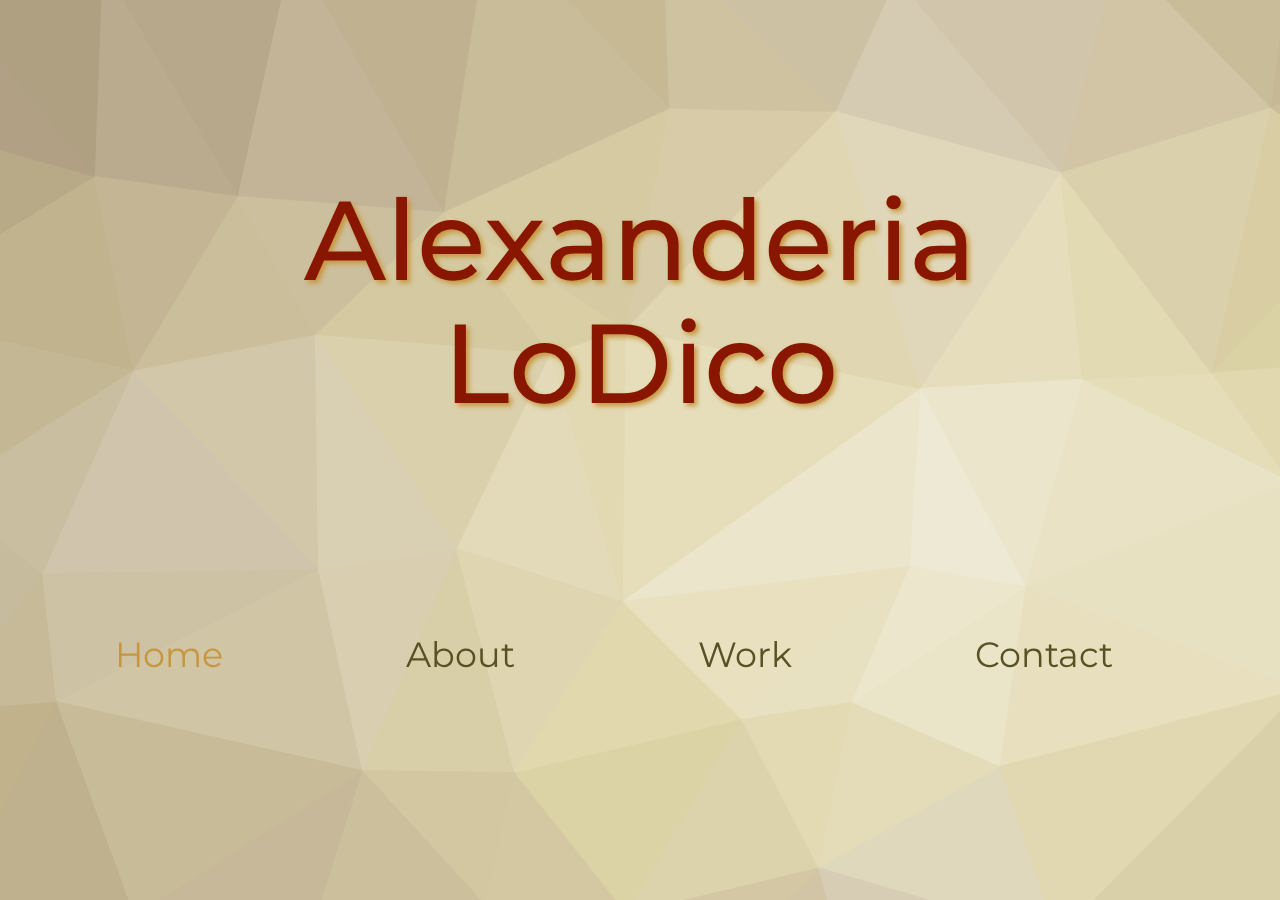
==== index.html @ 9928cad4 "Start of site redesign" ====
<!DOCTYPE html>
<html lang="en">
  <head>
    <!-- Meta Tags -->
    <meta charset="utf-8">
    <meta name="author" content="Alexanderia LoDico">
    <meta name="description" content="This is a design portfolio">
    <meta name="viewport" content="width=device-width, initial-scale=1">
    <!-- Search Title -->
    <title> Alexanderia LoDico </title>
    <!-- Tab Icon -->
    <link rel="shortcut icon" href="pix/logo1.png" />
    <!-- Bootstrap -->
    <link rel="stylesheet" href="https://maxcdn.bootstrapcdn.com/bootstrap/3.3.7/css/bootstrap.min.css" integrity="sha384-BVYiiSIFeK1dGmJRAkycuHAHRg32OmUcww7on3RYdg4Va+PmSTsz/K68vbdEjh4u" crossorigin="anonymous">
    <!-- Font Awesome Stylesheet -->
    <link rel="stylesheet" href="http://maxcdn.bootstrapcdn.com/font-awesome/4.5.0/css/font-awesome.min.css">
    <!-- Google Fonts -->
    <link href="https://fonts.googleapis.com/css?family=Montserrat" rel="stylesheet">
    <!-- Animate -->
    <link rel="stylesheet" href="https://cdnjs.cloudflare.com/ajax/libs/animate.css/3.5.2/animate.min.css">
    <!-- Stylesheet -->
    <link rel="stylesheet" type="text/css" href="style.css" />
    <!-- Latest compiled and minified JavaScript -->
    <script src="http://code.jquery.com/jquery-1.11.0.min.js"></script>
    <script src="https://maxcdn.bootstrapcdn.com/bootstrap/3.3.7/js/bootstrap.min.js" integrity="sha384-Tc5IQib027qvyjSMfHjOMaLkfuWVxZxUPnCJA7l2mCWNIpG9mGCD8wGNIcPD7Txa" crossorigin="anonymous"></script>
  </head>
  <body>
    <main class="me" >
        <div class="title animated fadeIn">
          <h1> Alexanderia </h1>
          <h1> LoDico </h1>
        </div>
    </main>
    <nav class="navbar navbar-default">
      <div class="container-fluid" id="navigation">
        <div class="navbar-header">
          <button type="button" class="navbar-toggle" data-toggle="collapse" data-target="#navbar">
            <span class="icon-bar"></span>
            <span class="icon-bar"></span>
            <span class="icon-bar"></span>
          </button>
        </div>
        <div class="collapse navbar-collapse" id="navbar">
          <ul class="nav navbar-nav">
            <li class="active"> <a href="index.html" class="hvr-underline-from-center"> Home </a></li>
            <li> <a href="about.html" class="hvr-underline-from-center"> About </a></li>
            <li> <a href="work.html" class="hvr-underline-from-center"> Work </a></li>
            <li> <a href="contact.html" class="hvr-underline-from-center"> Contact </a></li>
          </ul>
        </div>
      </div>
    </nav>
  </body>
  </html>
---- style.css ----
/* clears settings */
html, body, div {
  margin: 0;
  padding: 0;
}

html {
  height: auto;
  width: 100%;
  background-image: url("pattern.png");
  background-repeat: repeat;
  font-size: 12px;
}

h1 {font-size: 5rem; margin: 0 auto;}
h2 {font-size: 3rem;}
h3 {font-size: 2rem;}
h4 {font-size: 1.6rem;}
p, ul {font-size: 1.4rem;}

body {
  display: block;
  background-color: rgba(223,214,167,0);
  font-family: 'Montserrat', sans-serif;
  color: #706563;
}

/* Homepage Title */

h1, h2{
  color: #881600;
}

.title {
  text-align: center;
  text-shadow: 3px 3px 5px #c8963e;
  padding-top: 45%;
  padding-bottom: 5%;
}

/* Navigation */

header {
  margin: -35px 0 15px 0;
  padding-top: 2.5%;
}

.navbar-default {
  background-color: transparent;
  border: none;
}

.navbar #navigation {
  height: 75px;
  padding-top: 30px;
  padding-bottom: 20px;
}

.navbar #navigation ul{
  list-style-type: none;
  font-size: 2.5rem;
  width: 100%;
}

.navbar #navigation li{
  text-align: center;
  margin: 0 auto;
}

.navbar #navigation li a{
  text-decoration: none;
  display: block;
  color: #585123;
}

.navbar-default .navbar-nav>.active>a, .navbar-default .navbar-nav>.active>a:focus, .navbar-default .navbar-nav>.active>a:hover {
    color: #555;
    background-color: transparent;
}

.nav>li>a {
    padding: 10px 0;
}

.navbar-default .navbar-toggle {
    border: 2px solid #585123;
}

.navbar-default .navbar-toggle .icon-bar {
    background-color: #585123;
}

.navbar-default .navbar-toggle:focus, .navbar-default .navbar-toggle:hover {
    background-color: transparent;
    border: 2px solid #c8963e;
}

.navbar-default .navbar-toggle:focus .icon-bar, .navbar-default .navbar-toggle:hover .icon-bar{
    background-color: #c8963e;
}

.navbar-toggle {
    position: relative;
    float: none;
    padding: 9px 10px;
    margin-top: 8px;
    margin-bottom: 8px;
}
@media screen and (min-width: 770px) {
  #navbar {
    border-color: transparent;
    background-color: transparent;
  }
}

.navbar-default .navbar-collapse, .navbar-default .navbar-form {
    border-color: #a39171;
    background-color: rgba(163,145,113,1);
}

.navbar-collapse {
    overflow-x: visible;
    -webkit-overflow-scrolling: touch;
    border-top: none;
    -webkit-box-shadow:none;
    box-shadow:none;
}
.navbar button {
  margin-right: 28%;
  margin-left: 42%;
}

/* hover for nav */

li.active a {
  color: #c8963e !important;
}
li.active a.hvr-underline-from-center:before {
  background: #c8963e;
}

/* Underline on hover */

.hvr-underline-from-center {
  display: inline-block;
  vertical-align: middle;
  -webkit-transform: perspective(1px) translateZ(0);
  transform: perspective(1px) translateZ(0);
  box-shadow: 0 0 1px transparent;
  position: relative;
  overflow: hidden;
}
.hvr-underline-from-center:before {
  content: "";
  position: absolute;
  z-index: -1;
  left: 50%;
  right: 50%;
  bottom: 0;
  background: #585123;
  height: 3px;
  -webkit-transition-property: left, right;
  transition-property: left, right;
  -webkit-transition-duration: 0.3s;
  transition-duration: 0.3s;
  -webkit-transition-timing-function: ease-out;
  transition-timing-function: ease-out;
}
.hvr-underline-from-center:hover:before, .hvr-underline-from-center:focus:before, .hvr-underline-from-center:active:before {
  left: 0;
  right: 0;
}

/* Body background color excludes the homepage */

.layer {
  background-color: #dfd6a7;
  padding: 25px 30px 0 30px;
  border-top: 3px solid #c8963e;
  border-bottom: 3px solid #c8963e;
  box-shadow: 0 0 15px rgba(0, 0, 0, 0.3);
}

/* Styles for about page */

#about{
  padding: 3% 5%;
}

#about h3{
  color: #585123;
}

#about p{
  padding: 1% 15% 1% 15%;
}

#about .row {
  margin: 0 auto;
  padding-left: 3%;
  padding-bottom: 5%;
  padding-top: 5%;
}

#about .row h3,p{
  text-align: center;
}

#about .col-md-6 {
  padding-bottom: 15px;
}

#info h2 {
  padding: 0 15% 0 5%;
}

#info p{
  text-align: left;
  line-height: 1.5em;
  padding: 1% 15% 3% 5%;
}

#about i {
  color: rgba(163,145,113,1);
  margin-left: 40%;
}

#about i:hover {
  color: rgba(163,145,113,.5);
}

/* Float */

.hvr-float {
  display: inline-block;
  vertical-align: middle;
  -webkit-transform: perspective(1px) translateZ(0);
  transform: perspective(1px) translateZ(0);
  box-shadow: 0 0 1px transparent;
  -webkit-transition-duration: 0.3s;
  transition-duration: 0.3s;
  -webkit-transition-property: transform;
  transition-property: transform;
  -webkit-transition-timing-function: ease-out;
  transition-timing-function: ease-out;
}
.hvr-float:hover, .hvr-float:focus, .hvr-float:active {
  -webkit-transform: translateY(-8px);
  transform: translateY(-8px);
}

.resume {
  text-align: center;
}

.resume a {
  text-decoration: none;
  color: rgba(88,81,35,1);
}

.resume h4 {
  padding-bottom: .5%;
}

/* Styles for work page */

/* Glow */
.hvr-glow {
  -webkit-transform: perspective(1px) translateZ(0);
  transform: perspective(1px) translateZ(0);
  box-shadow: 0 0 1px transparent;
  -webkit-transition-duration: 0.3s;
  transition-duration: 0.3s;
  -webkit-transition-property: box-shadow;
  transition-property: box-shadow;
}
.hvr-glow:hover, .hvr-glow:focus, .hvr-glow:active {
  box-shadow: 0 0 8px rgba(0, 0, 0, 0.6);
}

#work{
  padding: 4% 2% 1.5% 2%;
}

#work .panel-title {
  color: #881600;
  text-align: center;
  font-size: 2.2rem;
  padding: 1% 0;
}

#work .panel-title a:hover {
  text-decoration: none;
}

#work .panel-title.hvr-underline-from-center:before {
  background: #881600;
}


#work .panel-title a:focus {
  text-decoration: none;
}

#work .panel-heading {
  padding: 1% 2%;
  background-color: #dfd6a7;
  text-align: center;
}

/*#work .panel-heading:hover {
  background-color: #e7e0bc;
}*/

#work .panel {
    border: none;
    box-shadow: none;
}

#work .panel-body {
  background-color: #eeead1;
  border: none;
  box-shadow: inset 0 0 15px rgba(0, 0, 0, 0.1);
}

#work #sample img {
  box-shadow: 0 0 5px #585123;
  border-radius: 5px;
}

#work #sample a img:hover {
  box-shadow: 0 0 20px #585123;
  filter: opacity(.85);

}

#work #sample .row {
  margin-left: 15%;
}

#work #sample #block {
  padding: 2% 0;
}

figure {
  display: block;
  position: relative;
  overflow: hidden;
  margin-right: 85px;
  box-shadow: 0 0 5px #585123;
  border-radius: 5px;
}

.cap-bot figcaption { left: 0; bottom: -30%;}
.cap-bot:hover figcaption { bottom: 0; }

figcaption {
  position: absolute;
  background: rgba(88,81,35,.9);
  color: #dfd6a7;
  padding: 10px 20px;
  opacity: 0;
  bottom: 0;
  left: -30%;
  -webkit-transition: all 0.6s ease;
  -moz-transition:    all 0.6s ease;
  -o-transition:      all 0.6s ease;
  border-radius: 5px;
}

figure:hover {
  box-shadow: 0 0 20px #585123;
}

figure:hover figcaption {
  opacity: 1;
  left: 0;
}

#contact .form-control {
  background-color: #eeead1;
}

#contact .form-control:focus {
  box-shadow: inset 0 1px 1px rgba(131,131,131,.075),0 0 8px rgba(131,131,131,.6);
  border: 1px solid rgba(163,145,113,.7);
}

#contact .btn-primary {
  color: #585123;
  background-color: #a39171;
  border-color: #a39171;
  margin-top: 5%;
}

#contact .btn-primary:hover {
  color: #a39171;
  background-color: #585123;
  border-color: #585123;
}

#contact #contact-form {
  padding: 5% 0 10% 0;
}

#contact #social {
  padding: 5% 0 10% 0;
  text-align: center;
}

#contact #social p {
  text-align: left;
  padding: 2% 5% 0 5%;
}

#contact #social a {
  color: rgba(163,145,113,1);
  padding: 5% 1% 0 1%;
}

#contact #social a:hover {
  color: rgba(163,145,113,.5);
}

/* Styles for footer */

footer {
  margin: 4% 0;
}

/* Media Queries */
@media screen and (min-width: 478px) {
  html {font-size: 13px;}
  .title {padding-top: 3%; margin: 18% 0 10% 0;}
  #navigation li{float: left; padding: 0 5% 0 4%;}
  h1{font-size: 6rem;}
  #work #sample .row { margin-left: 10%; }
}

@media screen and (min-width: 768px) {
  html {font-size: 14px;}
  .title {padding-top: 15%; margin: 0 auto;  margin: -1% 0 10% 0; padding-bottom: 4%;}
  #navigation li{float: left; padding: 0 8% 0 7%;}
  h1{font-size: 8rem;}
  #about .row { margin: 0 auto; padding-left: 7%; padding-bottom: 5%; padding-top: 5%;}
  #about i { margin-left: 43%;}
  #info h2 { padding: 0; }
  #info p{ padding: 1% 20% 3% 0;}
  #work #sample .row { margin-left: 3%; }
  footer { margin: 2% 0 }
}
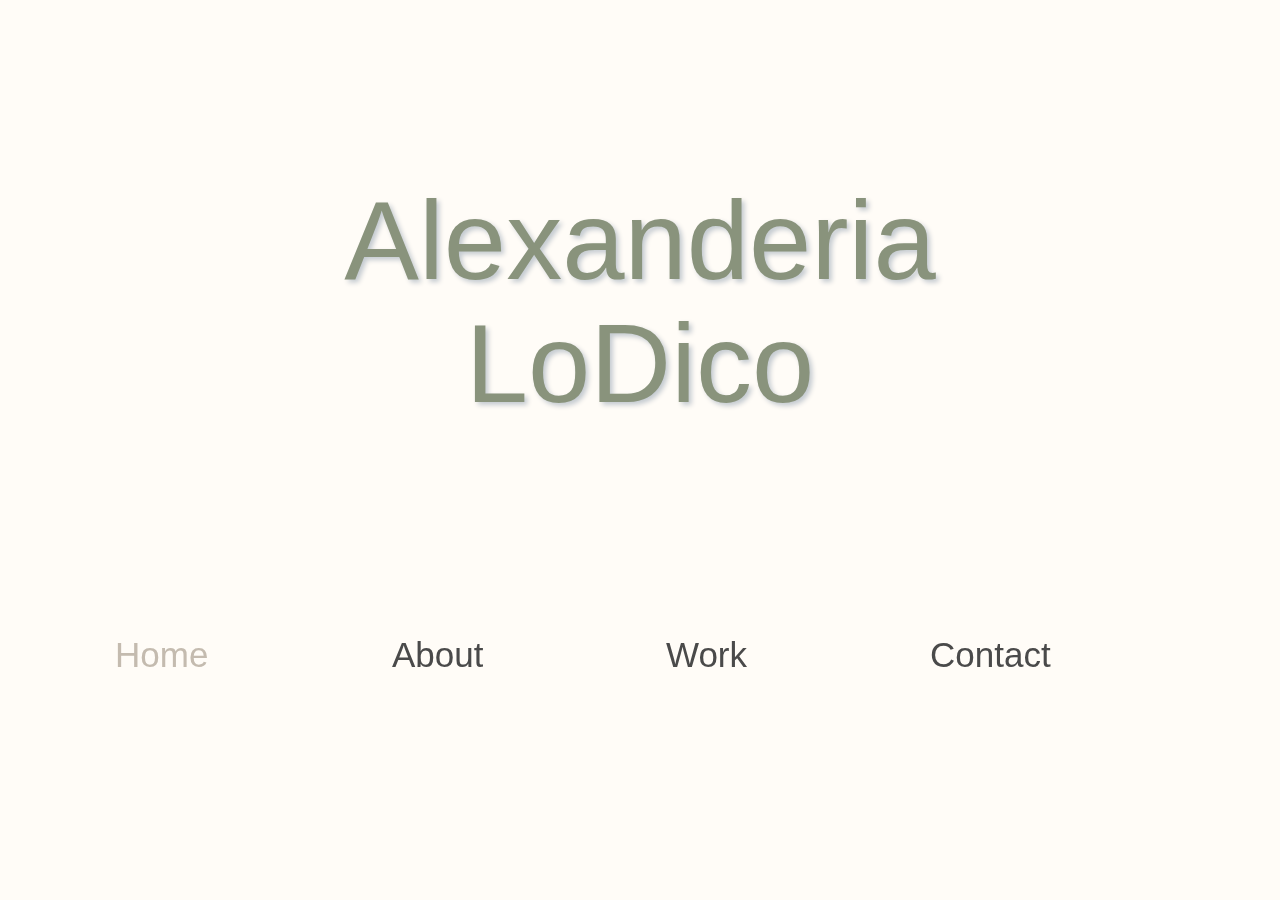
==== commit 417b135b: "Removing google font and changing color scheme" ====
--- a/index.html
+++ b/index.html
@@ -9,13 +9,11 @@
     <!-- Search Title -->
     <title> Alexanderia LoDico </title>
     <!-- Tab Icon -->
-    <link rel="shortcut icon" href="pix/logo1.png" />
+    <link rel="shortcut icon" href="pix/logo.png" />
     <!-- Bootstrap -->
     <link rel="stylesheet" href="https://maxcdn.bootstrapcdn.com/bootstrap/3.3.7/css/bootstrap.min.css" integrity="sha384-BVYiiSIFeK1dGmJRAkycuHAHRg32OmUcww7on3RYdg4Va+PmSTsz/K68vbdEjh4u" crossorigin="anonymous">
     <!-- Font Awesome Stylesheet -->
     <link rel="stylesheet" href="http://maxcdn.bootstrapcdn.com/font-awesome/4.5.0/css/font-awesome.min.css">
-    <!-- Google Fonts -->
-    <link href="https://fonts.googleapis.com/css?family=Montserrat" rel="stylesheet">
     <!-- Animate -->
     <link rel="stylesheet" href="https://cdnjs.cloudflare.com/ajax/libs/animate.css/3.5.2/animate.min.css">
     <!-- Stylesheet -->
--- a/style.css
+++ b/style.css
@@ -7,8 +7,6 @@
 html {
   height: auto;
   width: 100%;
-  background-image: url("pattern.png");
-  background-repeat: repeat;
   font-size: 12px;
 }
 
@@ -20,20 +18,22 @@
 
 body {
   display: block;
-  background-color: rgba(223,214,167,0);
-  font-family: 'Montserrat', sans-serif;
-  color: #706563;
+  background-color: #FFFCF7;
+  font-family: 'Avenir Next', sans-serif;
+  font-weight: 100;
+  color: #4A4A4A;
 }
 
 /* Homepage Title */
 
 h1, h2{
-  color: #881600;
+  color: #89937C;
+  font-weight: 100;
 }
 
 .title {
   text-align: center;
-  text-shadow: 3px 3px 5px #c8963e;
+  text-shadow: 3px 3px 5px #C4CAD0;
   padding-top: 45%;
   padding-bottom: 5%;
 }
@@ -41,8 +41,8 @@
 /* Navigation */
 
 header {
-  margin: -35px 0 15px 0;
-  padding-top: 2.5%;
+  margin: -25px 0 15px 0;
+  padding-top: .5%;
 }
 
 .navbar-default {
@@ -70,7 +70,7 @@
 .navbar #navigation li a{
   text-decoration: none;
   display: block;
-  color: #585123;
+  color: #4A4A4A;
 }
 
 .navbar-default .navbar-nav>.active>a, .navbar-default .navbar-nav>.active>a:focus, .navbar-default .navbar-nav>.active>a:hover {
@@ -83,20 +83,21 @@
 }
 
 .navbar-default .navbar-toggle {
-    border: 2px solid #585123;
+    border: 1px solid #4A4A4A;
 }
 
 .navbar-default .navbar-toggle .icon-bar {
-    background-color: #585123;
+    background-color: #4A4A4A;
 }
 
 .navbar-default .navbar-toggle:focus, .navbar-default .navbar-toggle:hover {
     background-color: transparent;
-    border: 2px solid #c8963e;
+    border: 1px solid #c8963e;
 }
 
 .navbar-default .navbar-toggle:focus .icon-bar, .navbar-default .navbar-toggle:hover .icon-bar{
     background-color: #c8963e;
+
 }
 
 .navbar-toggle {
@@ -133,10 +134,11 @@
 /* hover for nav */
 
 li.active a {
-  color: #c8963e !important;
+  color: #C4BBAF !important;
+  font-weight: 150;
 }
 li.active a.hvr-underline-from-center:before {
-  background: #c8963e;
+  background: #C4BBAF;
 }
 
 /* Underline on hover */
@@ -158,7 +160,7 @@
   right: 50%;
   bottom: 0;
   background: #585123;
-  height: 3px;
+  height: 1px;
   -webkit-transition-property: left, right;
   transition-property: left, right;
   -webkit-transition-duration: 0.3s;
@@ -174,21 +176,22 @@
 /* Body background color excludes the homepage */
 
 .layer {
-  background-color: #dfd6a7;
+  background-color: #F4F1DE;
   padding: 25px 30px 0 30px;
-  border-top: 3px solid #c8963e;
-  border-bottom: 3px solid #c8963e;
-  box-shadow: 0 0 15px rgba(0, 0, 0, 0.3);
+  border-top: 1px solid #89937C;
+  /*border-bottom: 1px solid #89937C;*/
+  box-shadow: 0 0 45px #C4BBAF;
 }
 
 /* Styles for about page */
 
 #about{
   padding: 3% 5%;
+  
 }
 
 #about h3{
-  color: #585123;
+  color: #89937C;
 }
 
 #about p{
@@ -221,12 +224,12 @@
 }
 
 #about i {
-  color: rgba(163,145,113,1);
+  color: #C4BBAF;
   margin-left: 40%;
 }
 
 #about i:hover {
-  color: rgba(163,145,113,.5);
+  color: #B3AAA0;
 }
 
 /* Float */
@@ -249,18 +252,6 @@
   transform: translateY(-8px);
 }
 
-.resume {
-  text-align: center;
-}
-
-.resume a {
-  text-decoration: none;
-  color: rgba(88,81,35,1);
-}
-
-.resume h4 {
-  padding-bottom: .5%;
-}
 
 /* Styles for work page */
 
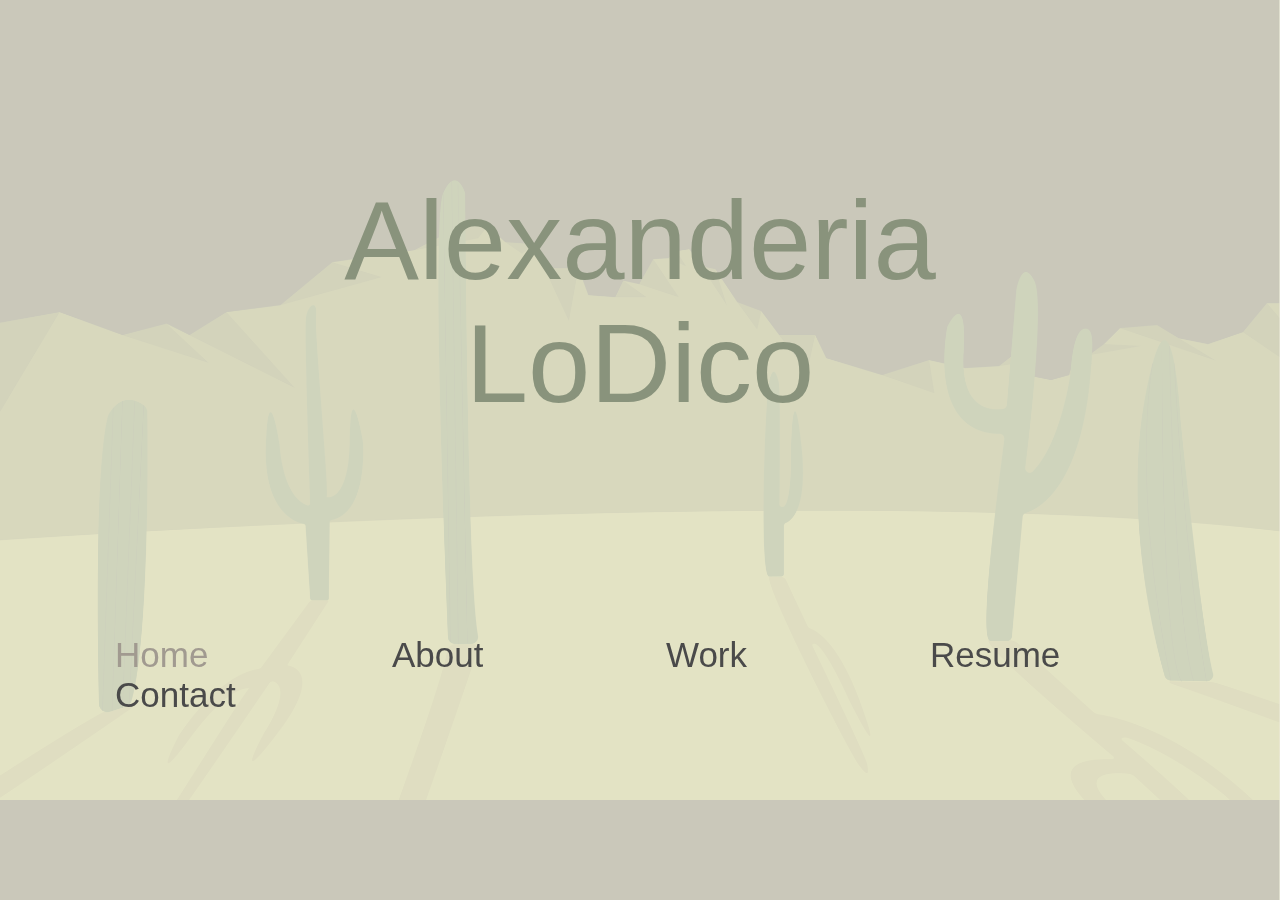
==== commit 2affa398: "adding resume tab" ====
--- a/index.html
+++ b/index.html
@@ -43,6 +43,7 @@
             <li class="active"> <a href="index.html" class="hvr-underline-from-center"> Home </a></li>
             <li> <a href="about.html" class="hvr-underline-from-center"> About </a></li>
             <li> <a href="work.html" class="hvr-underline-from-center"> Work </a></li>
+            <li> <a href="resume.html" class="hvr-underline-from-center"> Resume </a></li>
             <li> <a href="contact.html" class="hvr-underline-from-center"> Contact </a></li>
           </ul>
         </div>
--- a/style.css
+++ b/style.css
@@ -18,7 +18,8 @@
 
 body {
   display: block;
-  background-color: #FFFCF7;
+  background-image: url("cacti.png");
+  background-size: cover;
   font-family: 'Avenir Next', sans-serif;
   font-weight: 100;
   color: #4A4A4A;
@@ -33,7 +34,7 @@
 
 .title {
   text-align: center;
-  text-shadow: 3px 3px 5px #C4CAD0;
+  /*text-shadow: 3px 3px 5px #F4F1DE;*/
   padding-top: 45%;
   padding-bottom: 5%;
 }
@@ -134,11 +135,11 @@
 /* hover for nav */
 
 li.active a {
-  color: #C4BBAF !important;
+  color: #A19A90 !important;
   font-weight: 150;
 }
 li.active a.hvr-underline-from-center:before {
-  background: #C4BBAF;
+  background: #A19A90;
 }
 
 /* Underline on hover */
@@ -187,7 +188,7 @@
 
 #about{
   padding: 3% 5%;
-  
+
 }
 
 #about h3{
@@ -367,6 +368,13 @@
   opacity: 1;
   left: 0;
 }
+/* styles for Resume Page*/
+
+#resume main{
+  height: 1000px;
+}
+
+/* styles for Contact Page*/
 
 #contact .form-control {
   background-color: #eeead1;
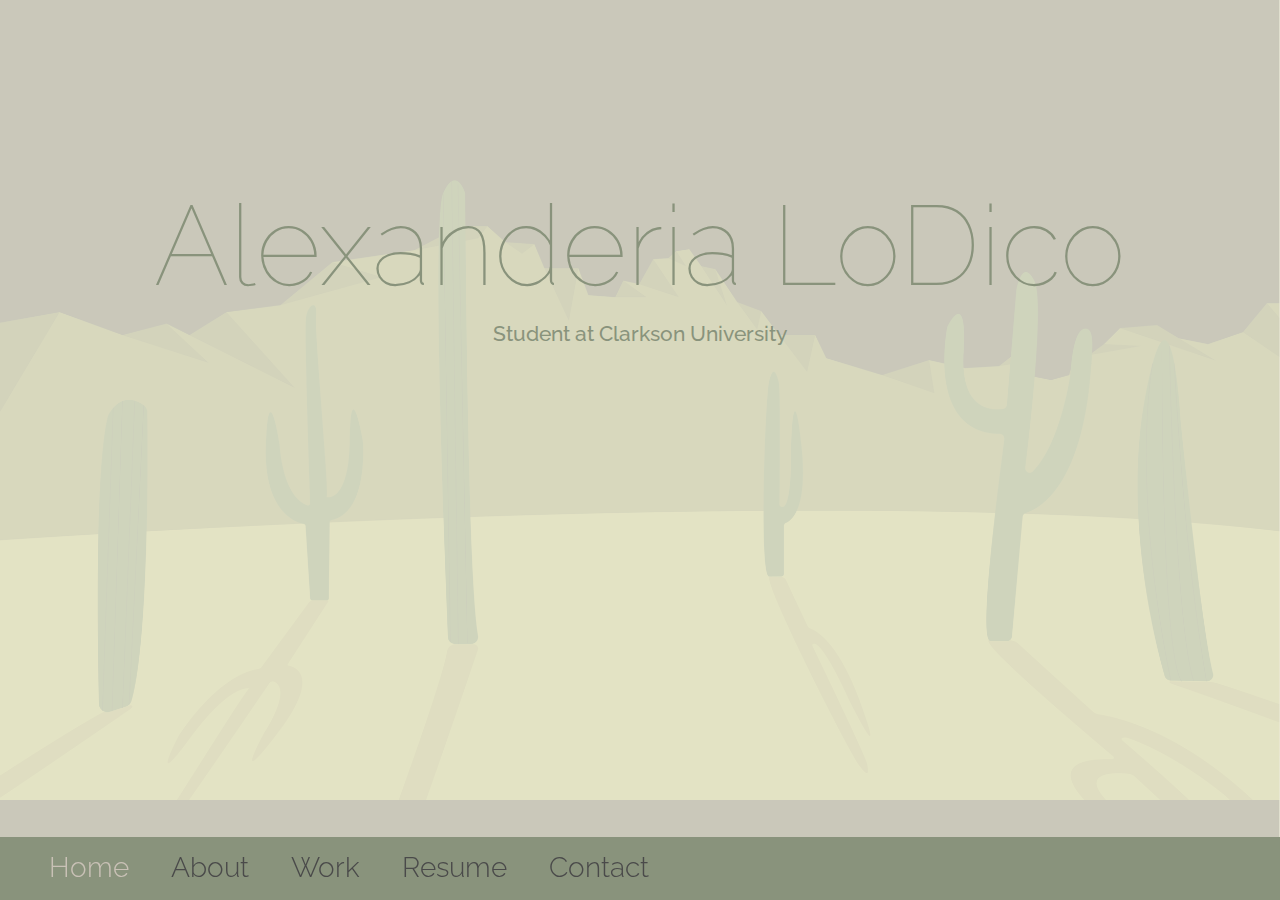
==== commit d768c34f: "fixed all issues" ====
--- a/index.html
+++ b/index.html
@@ -1,53 +1,65 @@
 <!DOCTYPE html>
 <html lang="en">
-  <head>
-    <!-- Meta Tags -->
-    <meta charset="utf-8">
-    <meta name="author" content="Alexanderia LoDico">
-    <meta name="description" content="This is a design portfolio">
-    <meta name="viewport" content="width=device-width, initial-scale=1">
-    <!-- Search Title -->
-    <title> Alexanderia LoDico </title>
-    <!-- Tab Icon -->
-    <link rel="shortcut icon" href="pix/logo.png" />
-    <!-- Bootstrap -->
-    <link rel="stylesheet" href="https://maxcdn.bootstrapcdn.com/bootstrap/3.3.7/css/bootstrap.min.css" integrity="sha384-BVYiiSIFeK1dGmJRAkycuHAHRg32OmUcww7on3RYdg4Va+PmSTsz/K68vbdEjh4u" crossorigin="anonymous">
-    <!-- Font Awesome Stylesheet -->
-    <link rel="stylesheet" href="http://maxcdn.bootstrapcdn.com/font-awesome/4.5.0/css/font-awesome.min.css">
-    <!-- Animate -->
-    <link rel="stylesheet" href="https://cdnjs.cloudflare.com/ajax/libs/animate.css/3.5.2/animate.min.css">
-    <!-- Stylesheet -->
-    <link rel="stylesheet" type="text/css" href="style.css" />
-    <!-- Latest compiled and minified JavaScript -->
-    <script src="http://code.jquery.com/jquery-1.11.0.min.js"></script>
-    <script src="https://maxcdn.bootstrapcdn.com/bootstrap/3.3.7/js/bootstrap.min.js" integrity="sha384-Tc5IQib027qvyjSMfHjOMaLkfuWVxZxUPnCJA7l2mCWNIpG9mGCD8wGNIcPD7Txa" crossorigin="anonymous"></script>
-  </head>
-  <body>
-    <main class="me" >
-        <div class="title animated fadeIn">
-          <h1> Alexanderia </h1>
-          <h1> LoDico </h1>
+<head>
+  <!-- Meta Tags -->
+  <meta charset="utf-8">
+  <meta name="author" content="Alexanderia LoDico">
+  <meta name="description" content="This is a design portfolio">
+  <meta name="viewport" content="width=device-width, initial-scale=1">
+  <!-- Search Title -->
+  <title> Alexanderia LoDico </title>
+  <!-- Tab Icon -->
+  <link rel="shortcut icon" href="pix/logo.png" />
+  <!-- Bootstrap -->
+  <link rel="stylesheet" href="https://maxcdn.bootstrapcdn.com/bootstrap/4.0.0/css/bootstrap.min.css" integrity="sha384-Gn5384xqQ1aoWXA+058RXPxPg6fy4IWvTNh0E263XmFcJlSAwiGgFAW/dAiS6JXm" crossorigin="anonymous">
+  <!-- Google Fonts -->
+  <link href="https://fonts.googleapis.com/css?family=Raleway:300,400" rel="stylesheet">
+  <link href="https://fonts.googleapis.com/css?family=Open+Sans:300,400" rel="stylesheet">
+  <!-- Font Awesome Stylesheet -->
+  <link rel="stylesheet" href="http://maxcdn.bootstrapcdn.com/font-awesome/4.5.0/css/font-awesome.min.css">
+  <!-- Stylesheet -->
+  <link rel="stylesheet" type="text/css" href="style.css" />
+</head>
+<body id="home">
+  <header>
+    <nav id="homenav" class="navbar navbar-expand-lg fixed-bottom">
+      <button class="navbar-toggler" type="button" data-toggle="collapse" data-target="#navbarNav" aria-controls="navbarNav" aria-expanded="false" aria-label="Toggle navigation">
+        <div class="container">
+          <div class="bar"></div>
+          <div class="bar"></div>
+          <div class="bar"></div>
         </div>
-    </main>
-    <nav class="navbar navbar-default">
-      <div class="container-fluid" id="navigation">
-        <div class="navbar-header">
-          <button type="button" class="navbar-toggle" data-toggle="collapse" data-target="#navbar">
-            <span class="icon-bar"></span>
-            <span class="icon-bar"></span>
-            <span class="icon-bar"></span>
-          </button>
-        </div>
-        <div class="collapse navbar-collapse" id="navbar">
-          <ul class="nav navbar-nav">
-            <li class="active"> <a href="index.html" class="hvr-underline-from-center"> Home </a></li>
-            <li> <a href="about.html" class="hvr-underline-from-center"> About </a></li>
-            <li> <a href="work.html" class="hvr-underline-from-center"> Work </a></li>
-            <li> <a href="resume.html" class="hvr-underline-from-center"> Resume </a></li>
-            <li> <a href="contact.html" class="hvr-underline-from-center"> Contact </a></li>
-          </ul>
-        </div>
+      </button>
+      <div class="collapse navbar-collapse" id="navbarNav">
+        <ul class="navbar-nav">
+          <li class="nav-item active">
+            <a class="nav-link" href="index.html" id="hvr-underline-from-center">Home <span class="sr-only">(current)</span></a>
+          </li>
+          <li class="nav-item">
+            <a class="nav-link" href="about.html" id="hvr-underline-from-center">About</a>
+          </li>
+          <li class="nav-item">
+            <a class="nav-link" href="work.html" id="hvr-underline-from-center">Work</a>
+          </li>
+          <li class="nav-item">
+            <a class="nav-link" href="resume.html" id="hvr-underline-from-center">Resume</a>
+          </li>
+          <li class="nav-item">
+            <a class="nav-link" href="contact.html" id="hvr-underline-from-center">Contact</a>
+          </li>
+        </ul>
       </div>
     </nav>
-  </body>
-  </html>
+  </header>
+  <main class="me" >
+    <div class="title animated fadeIn">
+      <h1> Alexanderia LoDico </h1>
+      <h3> Student at Clarkson University </h3>
+    </div>
+  </main>
+</body>
+<!-- Bootstrap JavaScript: Placed at the end so that the page loads faster -->
+<script src="https://code.jquery.com/jquery-3.2.1.slim.min.js" integrity="sha384-KJ3o2DKtIkvYIK3UENzmM7KCkRr/rE9/Qpg6aAZGJwFDMVNA/GpGFF93hXpG5KkN" crossorigin="anonymous"></script>
+<script src="https://cdnjs.cloudflare.com/ajax/libs/popper.js/1.12.9/umd/popper.min.js" integrity="sha384-ApNbgh9B+Y1QKtv3Rn7W3mgPxhU9K/ScQsAP7hUibX39j7fakFPskvXusvfa0b4Q" crossorigin="anonymous"></script>
+<script src="https://maxcdn.bootstrapcdn.com/bootstrap/4.0.0/js/bootstrap.min.js" integrity="sha384-JZR6Spejh4U02d8jOt6vLEHfe/JQGiRRSQQxSfFWpi1MquVdAyjUar5+76PVCmYl" crossorigin="anonymous"></script>
+</html>
--- a/style.css
+++ b/style.css
@@ -1,150 +1,110 @@
-/* clears settings */
-html, body, div {
-  margin: 0;
-  padding: 0;
+:root{
+--brown: #B3AAA0;
+--brown2: #A19A90;
+--green: #89937C;
+--gray1: #C9C1B6;
+--gray2: #4A4A4A;
+--snow: #FFFCF7;
+--main-font: 'Raleway', sans-serif;
+--sub_font: 'Open Sans', sans-serif;
 }
 
 html {
-  height: auto;
+  font-size: 14pt;
   width: 100%;
-  font-size: 12px;
-}
-
-h1 {font-size: 5rem; margin: 0 auto;}
-h2 {font-size: 3rem;}
-h3 {font-size: 2rem;}
+}
+
+h1 {font-size: 3.5rem;}
+h3 {font-size: 1.5rem;}
 h4 {font-size: 1.6rem;}
-p, ul {font-size: 1.4rem;}
+p {font-size: 1rem; color: var(--gray2);}
 
 body {
-  display: block;
   background-image: url("cacti.png");
   background-size: cover;
-  font-family: 'Avenir Next', sans-serif;
+  font-family: var(--main-font);
+  font-weight: 300;
+  color: var(--green);
+}
+
+/* Homepage Title */
+
+h1{
   font-weight: 100;
-  color: #4A4A4A;
-}
-
-/* Homepage Title */
-
-h1, h2{
-  color: #89937C;
-  font-weight: 100;
 }
 
 .title {
   text-align: center;
-  /*text-shadow: 3px 3px 5px #F4F1DE;*/
-  padding-top: 45%;
-  padding-bottom: 5%;
-}
-
-/* Navigation */
-
-header {
-  margin: -25px 0 15px 0;
-  padding-top: .5%;
-}
-
-.navbar-default {
-  background-color: transparent;
-  border: none;
-}
-
-.navbar #navigation {
-  height: 75px;
-  padding-top: 30px;
-  padding-bottom: 20px;
-}
-
-.navbar #navigation ul{
-  list-style-type: none;
-  font-size: 2.5rem;
-  width: 100%;
-}
-
-.navbar #navigation li{
-  text-align: center;
-  margin: 0 auto;
-}
-
-.navbar #navigation li a{
-  text-decoration: none;
-  display: block;
-  color: #4A4A4A;
-}
-
-.navbar-default .navbar-nav>.active>a, .navbar-default .navbar-nav>.active>a:focus, .navbar-default .navbar-nav>.active>a:hover {
-    color: #555;
-    background-color: transparent;
-}
-
-.nav>li>a {
-    padding: 10px 0;
-}
-
-.navbar-default .navbar-toggle {
-    border: 1px solid #4A4A4A;
-}
-
-.navbar-default .navbar-toggle .icon-bar {
-    background-color: #4A4A4A;
-}
-
-.navbar-default .navbar-toggle:focus, .navbar-default .navbar-toggle:hover {
-    background-color: transparent;
-    border: 1px solid #c8963e;
-}
-
-.navbar-default .navbar-toggle:focus .icon-bar, .navbar-default .navbar-toggle:hover .icon-bar{
-    background-color: #c8963e;
-
-}
-
-.navbar-toggle {
-    position: relative;
-    float: none;
-    padding: 9px 10px;
-    margin-top: 8px;
-    margin-bottom: 8px;
-}
-@media screen and (min-width: 770px) {
-  #navbar {
-    border-color: transparent;
-    background-color: transparent;
-  }
-}
-
-.navbar-default .navbar-collapse, .navbar-default .navbar-form {
-    border-color: #a39171;
-    background-color: rgba(163,145,113,1);
-}
-
-.navbar-collapse {
-    overflow-x: visible;
-    -webkit-overflow-scrolling: touch;
-    border-top: none;
-    -webkit-box-shadow:none;
-    box-shadow:none;
-}
-.navbar button {
-  margin-right: 28%;
-  margin-left: 42%;
-}
-
-/* hover for nav */
-
-li.active a {
-  color: #A19A90 !important;
-  font-weight: 150;
-}
-li.active a.hvr-underline-from-center:before {
-  background: #A19A90;
-}
-
-/* Underline on hover */
-
-.hvr-underline-from-center {
+  padding: 20% 10% 0 10%;
+}
+
+/* NAV BAR STYLES */
+
+.navbar{
+  background-color: var(--green);
+  font-family: var(--main-font);
+  padding: .2rem 2rem;
+  text-align: center;
+}
+li{
+  margin-left: 1rem;
+  margin-right: 1rem;
+}
+li,a {
+  margin-bottom: none;
+}
+.nav-link{
+  color: var(--gray2);
+  font-size: 2rem;
+  font-weight: 300;
+  padding-bottom: 0;
+  margin-bottom: .3rem;
+}
+li.active a{
+  color: var(--gray1);
+}
+.nav-link:hover{
+  color: var(--gray1);
+}
+
+.navbar-toggler{
+  border: 1px solid var(--gray2);
+  stroke: var(--gray2);
+}
+
+
+button:focus {
+  outline: none;
+}
+button:hover{
+  box-shadow: 0 0 5px rgba(0, 0, 0, 0.4);
+}
+/* HAMBURGER BAR STYLES */
+.container {
+    display: inline-block;
+    padding-left: 1px;
+    padding-right: 1px;
+}
+
+.bar{
+    width: 1.2rem;
+    height: 2px;
+    border-radius: 5px;
+    background-color: var(--gray2);
+    margin: 6px 0;
+}
+
+/* HOMEPAGE NAVBAR ADJUSTMENTS */
+
+#homenav{
+  border-bottom: none;
+  box-shadow: none;
+  padding-bottom: .5rem;
+}
+
+/* Underline From Center */
+
+#hvr-underline-from-center {
   display: inline-block;
   vertical-align: middle;
   -webkit-transform: perspective(1px) translateZ(0);
@@ -153,14 +113,14 @@
   position: relative;
   overflow: hidden;
 }
-.hvr-underline-from-center:before {
+#hvr-underline-from-center:before {
   content: "";
   position: absolute;
   z-index: -1;
   left: 50%;
   right: 50%;
   bottom: 0;
-  background: #585123;
+  background: var(--gray1);
   height: 1px;
   -webkit-transition-property: left, right;
   transition-property: left, right;
@@ -169,7 +129,7 @@
   -webkit-transition-timing-function: ease-out;
   transition-timing-function: ease-out;
 }
-.hvr-underline-from-center:hover:before, .hvr-underline-from-center:focus:before, .hvr-underline-from-center:active:before {
+#hvr-underline-from-center:hover:before, #hvr-underline-from-center:focus:before, #hvr-underline-from-center:active:before {
   left: 0;
   right: 0;
 }
@@ -177,60 +137,31 @@
 /* Body background color excludes the homepage */
 
 .layer {
-  background-color: #F4F1DE;
+  /* background-color: #F4F1DE; */
   padding: 25px 30px 0 30px;
-  border-top: 1px solid #89937C;
-  /*border-bottom: 1px solid #89937C;*/
-  box-shadow: 0 0 45px #C4BBAF;
+  box-shadow: 0 0 75px #C4BBAF;
+  height: 100%;
 }
 
 /* Styles for about page */
 
 #about{
   padding: 3% 5%;
-
-}
-
-#about h3{
-  color: #89937C;
-}
-
-#about p{
-  padding: 1% 15% 1% 15%;
-}
-
-#about .row {
-  margin: 0 auto;
-  padding-left: 3%;
-  padding-bottom: 5%;
-  padding-top: 5%;
-}
-
-#about .row h3,p{
-  text-align: center;
-}
-
-#about .col-md-6 {
-  padding-bottom: 15px;
-}
-
-#info h2 {
-  padding: 0 15% 0 5%;
+}
+
+#info {
+  padding-left: 5%;
+  padding-bottom: 2%;
+}
+
+#info h3 {
+  padding-left: 1rem;
+  padding-top: 2rem;
 }
 
 #info p{
   text-align: left;
-  line-height: 1.5em;
-  padding: 1% 15% 3% 5%;
-}
-
-#about i {
-  color: #C4BBAF;
-  margin-left: 40%;
-}
-
-#about i:hover {
-  color: #B3AAA0;
+  padding: 1rem;
 }
 
 /* Float */
@@ -253,153 +184,103 @@
   transform: translateY(-8px);
 }
 
-
 /* Styles for work page */
 
-/* Glow */
-.hvr-glow {
-  -webkit-transform: perspective(1px) translateZ(0);
-  transform: perspective(1px) translateZ(0);
-  box-shadow: 0 0 1px transparent;
-  -webkit-transition-duration: 0.3s;
-  transition-duration: 0.3s;
-  -webkit-transition-property: box-shadow;
-  transition-property: box-shadow;
-}
-.hvr-glow:hover, .hvr-glow:focus, .hvr-glow:active {
-  box-shadow: 0 0 8px rgba(0, 0, 0, 0.6);
-}
-
-#work{
-  padding: 4% 2% 1.5% 2%;
-}
-
-#work .panel-title {
-  color: #881600;
-  text-align: center;
-  font-size: 2.2rem;
-  padding: 1% 0;
-}
-
-#work .panel-title a:hover {
+#work {
+  padding-top: 8%;
+}
+
+#work .col-lg-6, .col-lg-12{
+  text-align: center;
+  padding-top: 2%;
+}
+#work a{
+  color: var(--green);
   text-decoration: none;
 }
 
-#work .panel-title.hvr-underline-from-center:before {
-  background: #881600;
-}
-
-
-#work .panel-title a:focus {
-  text-decoration: none;
-}
-
-#work .panel-heading {
-  padding: 1% 2%;
-  background-color: #dfd6a7;
-  text-align: center;
-}
-
-/*#work .panel-heading:hover {
-  background-color: #e7e0bc;
-}*/
-
-#work .panel {
-    border: none;
-    box-shadow: none;
-}
-
-#work .panel-body {
-  background-color: #eeead1;
-  border: none;
-  box-shadow: inset 0 0 15px rgba(0, 0, 0, 0.1);
-}
-
-#work #sample img {
-  box-shadow: 0 0 5px #585123;
-  border-radius: 5px;
-}
-
-#work #sample a img:hover {
-  box-shadow: 0 0 20px #585123;
-  filter: opacity(.85);
-
-}
-
-#work #sample .row {
-  margin-left: 15%;
-}
-
-#work #sample #block {
-  padding: 2% 0;
-}
-
-figure {
-  display: block;
-  position: relative;
-  overflow: hidden;
-  margin-right: 85px;
-  box-shadow: 0 0 5px #585123;
-  border-radius: 5px;
-}
-
-.cap-bot figcaption { left: 0; bottom: -30%;}
-.cap-bot:hover figcaption { bottom: 0; }
-
-figcaption {
-  position: absolute;
-  background: rgba(88,81,35,.9);
-  color: #dfd6a7;
-  padding: 10px 20px;
-  opacity: 0;
-  bottom: 0;
-  left: -30%;
-  -webkit-transition: all 0.6s ease;
-  -moz-transition:    all 0.6s ease;
-  -o-transition:      all 0.6s ease;
-  border-radius: 5px;
-}
-
-figure:hover {
-  box-shadow: 0 0 20px #585123;
-}
-
-figure:hover figcaption {
+#work i {
+  color: var(--brown);
+  align-items: center;
+  padding-bottom: 1%;
+}
+
+#work i:hover {
+  color: var(--brown2);
+}
+
+#work p{
+  padding: 0 25%;
+}
+
+/* styles for work subpages */
+
+#crop {
+  padding-bottom: 2%;
+  align-items: center;
+}
+
+#crop img {
+margin-left: 15%;
+box-shadow: 0 0 10px var(--brown2);
+border-radius: 3px;
+opacity: 0.8;
+}
+
+#crop img:hover{
   opacity: 1;
-  left: 0;
-}
+}
+
+#crop figcaption{
+  text-align: center;
+  padding-top: 3%;
+}
+
 /* styles for Resume Page*/
 
-#resume main{
+#resume object {
   height: 1000px;
 }
-
 /* styles for Contact Page*/
 
+#contact label{
+  color: var(--gray2);
+  font-weight: 100;
+}
+
+#contact ::placeholder{
+  color: var(--brown2);
+  font-family: var(--sub_font);
+  font-weight: 300;
+}
+
 #contact .form-control {
-  background-color: #eeead1;
+  background-color: #DEDCCA;
+  border: 1px solid var(--brown2);
+  color: var(--brown);
 }
 
 #contact .form-control:focus {
-  box-shadow: inset 0 1px 1px rgba(131,131,131,.075),0 0 8px rgba(131,131,131,.6);
-  border: 1px solid rgba(163,145,113,.7);
+  box-shadow: inset 0 1px 1px rgba(196,187,175,.075),0 0 8px rgba(196,187,175,.6);
+  border: 1px solid rgba(196,187,175,.7);
 }
 
 #contact .btn-primary {
-  color: #585123;
-  background-color: #a39171;
-  border-color: #a39171;
+  color: var(--brown);
+  background-color: var(--green);
+  border-color: var(--green);
   margin-top: 5%;
 }
 
 #contact .btn-primary:hover {
-  color: #a39171;
-  background-color: #585123;
-  border-color: #585123;
-}
-
-#contact #contact-form {
-  padding: 5% 0 10% 0;
+  color: var(--green);
+  background-color: var(--brown);
+  border-color: var(--brown);
+}
+
+#contact .formcol{
+  padding-top: 8%;
+  padding-bottom: 4%;
 }
 
 #contact #social {
@@ -413,38 +294,39 @@
 }
 
 #contact #social a {
-  color: rgba(163,145,113,1);
+  color: rgba(137,147,124,1);
   padding: 5% 1% 0 1%;
 }
 
 #contact #social a:hover {
-  color: rgba(163,145,113,.5);
+  color: rgba(137,147,124,.5);
 }
 
 /* Styles for footer */
 
 footer {
-  margin: 4% 0;
+  background-color: var(--green);
+  padding: 1rem 0;
+  text-align: center;
+  margin: 0;
 }
 
 /* Media Queries */
-@media screen and (min-width: 478px) {
+@media screen and (min-width: 400px) {
   html {font-size: 13px;}
   .title {padding-top: 3%; margin: 18% 0 10% 0;}
-  #navigation li{float: left; padding: 0 5% 0 4%;}
+  #navigation li{float: left; padding: 0 6% 0 3%;}
   h1{font-size: 6rem;}
-  #work #sample .row { margin-left: 10%; }
 }
 
 @media screen and (min-width: 768px) {
   html {font-size: 14px;}
   .title {padding-top: 15%; margin: 0 auto;  margin: -1% 0 10% 0; padding-bottom: 4%;}
-  #navigation li{float: left; padding: 0 8% 0 7%;}
+  #navigation li{text-align: center; padding: 0 5% 0 3%;}
   h1{font-size: 8rem;}
   #about .row { margin: 0 auto; padding-left: 7%; padding-bottom: 5%; padding-top: 5%;}
-  #about i { margin-left: 43%;}
   #info h2 { padding: 0; }
-  #info p{ padding: 1% 20% 3% 0;}
-  #work #sample .row { margin-left: 3%; }
-  footer { margin: 2% 0 }
-}
+  #info p{ padding: 1% 15% 3% 0;}
+  footer { padding: 2% 0;}
+  footer p{ font-size: 1.5rem;}
+}
